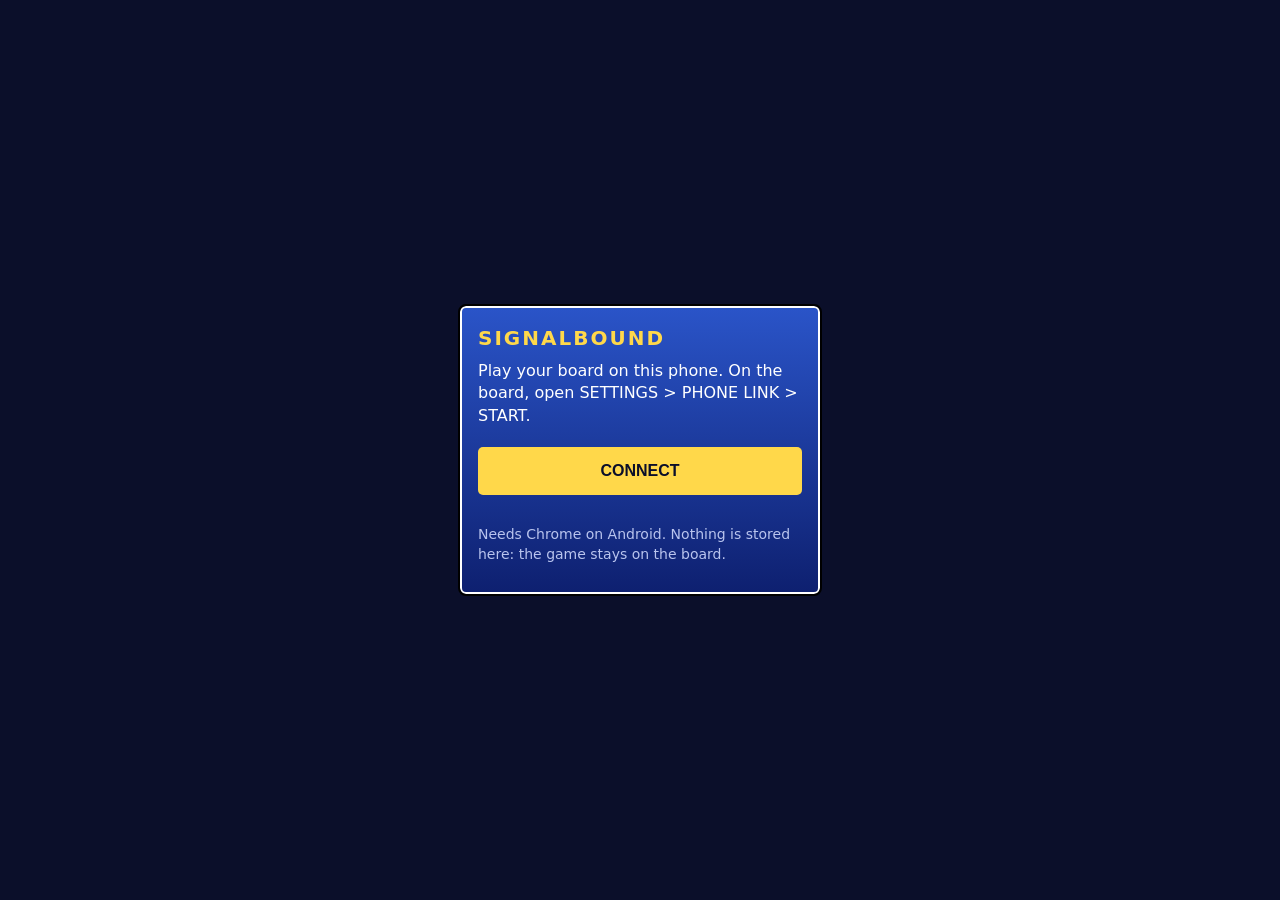
==== index.html @ 82334f15 "Signalbound Phone: the page Co-Authored-By: Claude Opus 5.5 <noreply@anthropic.com>" ====
<!doctype html>
<html lang="en"><head><meta charset="utf-8">
<meta name="viewport" content="width=device-width,initial-scale=1,viewport-fit=cover,user-scalable=no">
<meta name="theme-color" content="#0b0f2a">
<title>Signalbound Phone</title>
<link rel="manifest" href="manifest.json">
<link rel="icon" href="icon.svg" type="image/svg+xml">
<style>
:root{--bg:#0b0f2a;--top:#2a54c8;--bot:#0e2070;--ink:#fff;--dim:#b9c4ee;--yel:#ffd84a;--bad:#ff6b5a}
*{box-sizing:border-box}
html,body{height:100%;margin:0;background:var(--bg);color:var(--ink);font:16px/1.4 system-ui,sans-serif}
body{display:flex;align-items:center;justify-content:center;overscroll-behavior:none}
.win{width:min(92vw,360px);background:linear-gradient(var(--top),var(--bot));border:2px solid var(--ink);outline:2px solid #000;border-radius:6px;padding:16px}
h1{font-size:20px;letter-spacing:2px;margin:0 0 8px;color:var(--yel)}
p{margin:0 0 12px}.dim{color:var(--dim);font-size:14px}.err{color:var(--bad);min-height:22px;margin:8px 0 0;font-size:14px}
button{width:100%;min-height:48px;background:var(--yel);color:#0b0f2a;border:0;border-radius:5px;font-size:16px;font-weight:600;margin-top:8px}
button.alt{background:#132a86;color:var(--ink);border:2px solid var(--ink)}
input{width:100%;min-height:48px;padding:8px;border-radius:4px;border:1px solid var(--dim);background:#0b1440;color:var(--ink);font-size:24px;letter-spacing:6px;text-align:center}
#screen{display:none;touch-action:none;image-rendering:pixelated;background:#000;width:min(100vw,75vh);height:auto;aspect-ratio:3/4}
.hide{display:none}
#fps{position:fixed;left:4px;bottom:2px;font-size:11px;color:var(--dim)}
</style></head><body>
<section class="win" id="connect">
<h1>SIGNALBOUND</h1>
<p>Play your board on this phone. On the board, open SETTINGS &gt; PHONE LINK &gt; START.</p>
<button id="go">CONNECT</button>
<p class="err" id="err1"></p>
<p class="dim">Needs Chrome on Android. Nothing is stored here: the game stays on the board.</p>
</section>
<section class="win hide" id="pair">
<h1>PAIRING CODE</h1>
<p>Type the six digits on the board's screen.</p>
<input id="code" inputmode="numeric" maxlength="6" autocomplete="off">
<button id="send">PLAY</button>
<p class="err" id="err2"></p>
</section>
<canvas id="screen" width="240" height="320"></canvas>
<div id="fps"></div>
<script src="app.js"></script>
</body></html>
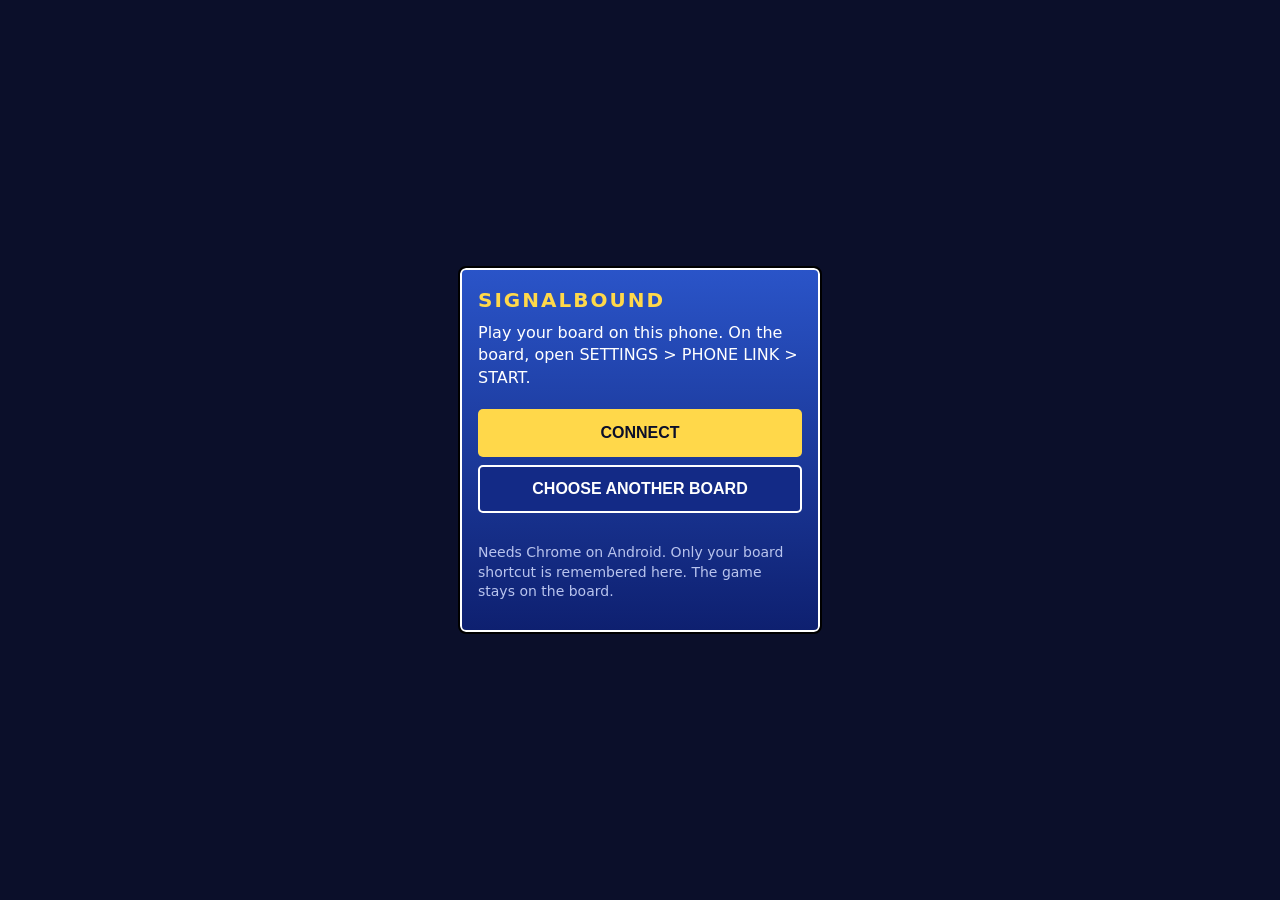
==== commit 10211324: "Reconnect from a fresh tab and release closed browser sessions Reuse the granted board without requi" ====
--- a/index.html
+++ b/index.html
@@ -24,8 +24,9 @@
 <h1>SIGNALBOUND</h1>
 <p>Play your board on this phone. On the board, open SETTINGS &gt; PHONE LINK &gt; START.</p>
 <button id="go">CONNECT</button>
+<button class="alt" id="choose">CHOOSE ANOTHER BOARD</button>
 <p class="err" id="err1"></p>
-<p class="dim">Needs Chrome on Android. Nothing is stored here: the game stays on the board.</p>
+<p class="dim">Needs Chrome on Android. Only your board shortcut is remembered here. The game stays on the board.</p>
 </section>
 <section class="win hide" id="pair">
 <h1>PAIRING CODE</h1>
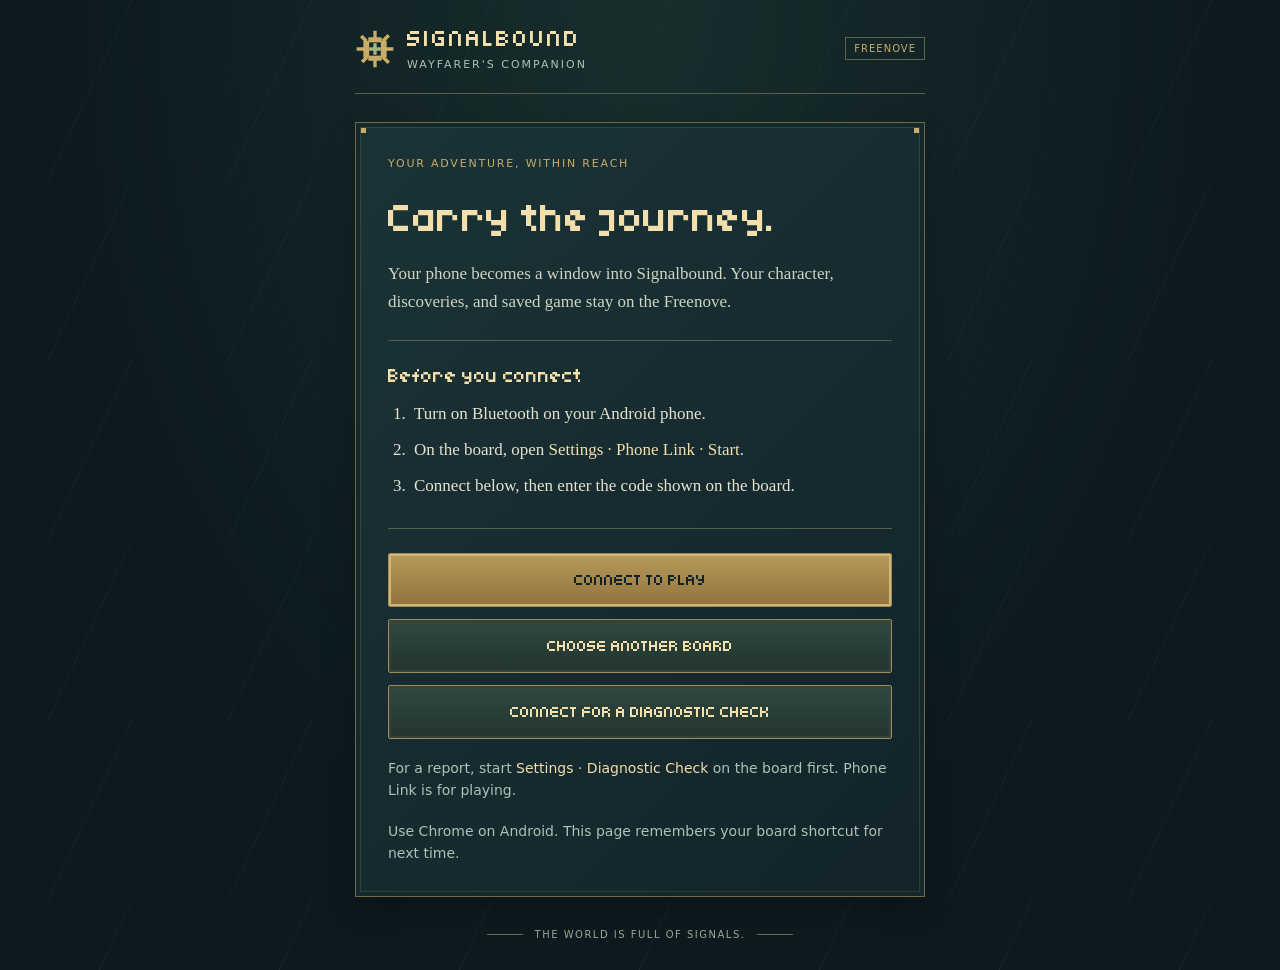
==== commit c4d6b69f: "Add separate diagnostic sessions, health reports and current Signalbound design" ====
--- a/index.html
+++ b/index.html
@@ -1,41 +1,33 @@
 <!doctype html>
 <html lang="en"><head><meta charset="utf-8">
-<meta name="viewport" content="width=device-width,initial-scale=1,viewport-fit=cover,user-scalable=no">
-<meta name="theme-color" content="#0b0f2a">
-<title>Signalbound Phone</title>
-<link rel="manifest" href="manifest.json">
-<link rel="icon" href="icon.svg" type="image/svg+xml">
-<style>
-:root{--bg:#0b0f2a;--top:#2a54c8;--bot:#0e2070;--ink:#fff;--dim:#b9c4ee;--yel:#ffd84a;--bad:#ff6b5a}
-*{box-sizing:border-box}
-html,body{height:100%;margin:0;background:var(--bg);color:var(--ink);font:16px/1.4 system-ui,sans-serif}
-body{display:flex;align-items:center;justify-content:center;overscroll-behavior:none}
-.win{width:min(92vw,360px);background:linear-gradient(var(--top),var(--bot));border:2px solid var(--ink);outline:2px solid #000;border-radius:6px;padding:16px}
-h1{font-size:20px;letter-spacing:2px;margin:0 0 8px;color:var(--yel)}
-p{margin:0 0 12px}.dim{color:var(--dim);font-size:14px}.err{color:var(--bad);min-height:22px;margin:8px 0 0;font-size:14px}
-button{width:100%;min-height:48px;background:var(--yel);color:#0b0f2a;border:0;border-radius:5px;font-size:16px;font-weight:600;margin-top:8px}
-button.alt{background:#132a86;color:var(--ink);border:2px solid var(--ink)}
-input{width:100%;min-height:48px;padding:8px;border-radius:4px;border:1px solid var(--dim);background:#0b1440;color:var(--ink);font-size:24px;letter-spacing:6px;text-align:center}
-#screen{display:none;touch-action:none;image-rendering:pixelated;background:#000;width:min(100vw,75vh);height:auto;aspect-ratio:3/4}
-.hide{display:none}
-#fps{position:fixed;left:4px;bottom:2px;font-size:11px;color:var(--dim)}
-</style></head><body>
-<section class="win" id="connect">
-<h1>SIGNALBOUND</h1>
-<p>Play your board on this phone. On the board, open SETTINGS &gt; PHONE LINK &gt; START.</p>
-<button id="go">CONNECT</button>
-<button class="alt" id="choose">CHOOSE ANOTHER BOARD</button>
-<p class="err" id="err1"></p>
-<p class="dim">Needs Chrome on Android. Only your board shortcut is remembered here. The game stays on the board.</p>
-</section>
-<section class="win hide" id="pair">
-<h1>PAIRING CODE</h1>
-<p>Type the six digits on the board's screen.</p>
-<input id="code" inputmode="numeric" maxlength="6" autocomplete="off">
-<button id="send">PLAY</button>
-<p class="err" id="err2"></p>
-</section>
-<canvas id="screen" width="240" height="320"></canvas>
-<div id="fps"></div>
-<script src="app.js"></script>
-</body></html>
+<meta name="viewport" content="width=device-width,initial-scale=1,viewport-fit=cover">
+<meta name="theme-color" content="#102329">
+<meta name="description" content="Your Signalbound companion. Play from your Freenove and record a GPS walk from your phone.">
+<title>Signalbound · Wayfarer's Companion</title>
+<link rel="manifest" href="manifest.json"><link rel="icon" href="icon.svg" type="image/svg+xml"><link rel="stylesheet" href="style.css">
+</head><body><div class="app-shell">
+<header class="masthead"><img src="assets/sigil.svg" width="40" height="40" alt=""><div><p class="brand">SIGNALBOUND</p><p class="edition">WAYFARER'S COMPANION</p></div><span class="board-tag">FREENOVE</span></header>
+<main>
+<section class="panel welcome" id="connect" aria-labelledby="welcome-title">
+<p class="eyebrow">YOUR ADVENTURE, WITHIN REACH</p><h1 id="welcome-title">Carry the journey.</h1>
+<p class="intro">Your phone becomes a window into Signalbound. Your character, discoveries, and saved game stay on the Freenove.</p>
+<div class="instructions"><h2>Before you connect</h2><ol><li>Turn on Bluetooth on your Android phone.</li><li>On the board, open <strong>Settings · Phone Link · Start</strong>.</li><li>Connect below, then enter the code shown on the board.</li></ol></div>
+<button id="go" class="primary">CONNECT TO PLAY</button><button class="alt" id="choose">CHOOSE ANOTHER BOARD</button>
+<button class="alt" id="diagnostic-connect">CONNECT FOR A DIAGNOSTIC CHECK</button>
+<p class="footnote">For a report, start <strong>Settings · Diagnostic Check</strong> on the board first. Phone Link is for playing.</p>
+<p class="err" id="err1" role="alert"></p><p class="footnote">Use Chrome on Android. This page remembers your board shortcut for next time.</p></section>
+<section class="panel pairing hide" id="pair" aria-labelledby="pair-title">
+<p class="eyebrow">A LINK BETWEEN WORLDS</p><h1 id="pair-title">Open the connection.</h1>
+<label for="code">Enter the six-digit code on your board.</label><input id="code" inputmode="numeric" pattern="[0-9]{6}" maxlength="6" autocomplete="off" aria-describedby="err2" placeholder="· · · · · ·">
+<button id="send" class="primary">CONTINUE THE JOURNEY</button><p class="err" id="err2" role="alert"></p><p class="footnote">The code is shown in Phone Link on your Freenove.</p></section>
+<section id="play-shell" class="play-layout hide" aria-label="Board screen and walk tools">
+<div class="board-view" id="board-view"><div class="screen-frame"><canvas id="screen" width="240" height="320" aria-label="Signalbound board screen"></canvas></div><p class="screen-caption">Your Freenove's live screen · touch to play</p></div>
+<details id="gps-tools" class="panel hide"><summary><span id="diagnostic-title">GPS walk diagnostics</span><span class="summary-note">SIGNAL FIELD NOTES</span></summary><div class="diagnostic-body">
+<p>See what your GPS receiver hears as you walk. Record a field log to review afterward.</p><p id="gps-report" class="readings" role="status" aria-live="polite">Connect and enter the board's code first.</p>
+<p id="system-report" class="readings hide" role="status" aria-live="polite"></p>
+<label for="report-notes">What did you notice? <span class="footnote">Optional</span></label><textarea id="report-notes" maxlength="2000" rows="3" placeholder="For example: the screen paused after opening the map."></textarea>
+<button id="gps-start" class="primary">START WALK LOG</button><button id="gps-save" class="alt">STOP AND SAVE LOG</button>
+<ul class="field-notes"><li>Keep this page open and your phone unlocked.</li><li>The log contains signal readings, without coordinates.</li><li>A Bluetooth interruption does not mean GPS reception was lost.</li></ul>
+<p class="footnote">This page does not request your phone's location. A Diagnostic Check also records system health and available crash details. Save the report and send it to ChatGPT; it is not uploaded automatically.</p></div></details></section>
+</main><footer><span class="footer-rule"></span><p>THE WORLD IS FULL OF SIGNALS.</p><span class="footer-rule"></span></footer><div id="fps" aria-hidden="true"></div>
+</div><script src="app.js"></script></body></html>
--- a/style.css
+++ b/style.css
@@ -0,0 +1,9 @@
+@font-face{font-family:Signalbound;src:url(assets/game.ttf) format('truetype');font-display:swap}
+textarea{width:100%;resize:vertical;min-height:100px;padding:12px;background:#0c2025;color:#e5e3ce;border:1px solid #839172;font:16px/1.6 Georgia,serif;border-radius:2px}textarea:focus-visible{outline:2px solid #f3d48d;outline-offset:3px}.play-layout.diagnostic-only{grid-template-columns:minmax(0,600px)}
+:root{color-scheme:dark;--bg:#0c191e;--ink:#e5e3ce;--dim:#aec2b6;--gold:#c9ac69;--light:#f3dfab;--edge:#716948;--bad:#efb2a1}
+*{box-sizing:border-box}html{min-height:100%;background:var(--bg)}body{margin:0;min-height:100svh;color:var(--ink);font:17px/1.65 Georgia,serif;background:radial-gradient(ellipse at 50% 0,#25463d77,transparent 65%),linear-gradient(115deg,transparent 49.8%,#8b9b7122 50%,transparent 50.2%) 0 0/180px 180px,var(--bg)}
+.app-shell{width:min(100%,1040px);margin:auto;padding:24px max(20px,env(safe-area-inset-right)) 16px max(20px,env(safe-area-inset-left))}.masthead{display:flex;align-items:center;gap:12px;max-width:570px;margin:0 auto 28px;padding-bottom:20px;border-bottom:1px solid #52604c}.masthead img{flex-shrink:0}.brand{font:23px/1.2 Signalbound,Georgia,serif;letter-spacing:2px;color:var(--light);margin:0}.edition{font:11px/1.5 system-ui,sans-serif;letter-spacing:2px;color:var(--dim);margin:5px 0 0}.board-tag{margin-left:auto;font:10px system-ui,sans-serif;letter-spacing:1px;color:var(--gold);border:1px solid #5c654d;padding:5px 8px}
+.panel{background:linear-gradient(135deg,#1b3336,#12242a);border:1px solid var(--edge);box-shadow:inset 0 0 0 4px #14272b,inset 0 0 0 5px #69714b55,0 12px 32px #0003;position:relative;padding:32px}.panel:before,.panel:after{content:'';position:absolute;top:5px;width:5px;height:5px;background:var(--gold);left:5px}.panel:after{left:auto;right:5px}.welcome,.pairing{max-width:570px;margin:auto}.eyebrow{font:11px/1.6 system-ui,sans-serif;letter-spacing:1.8px;color:var(--gold);margin:0 0 16px}h1,h2,button,summary{font-family:Signalbound,Georgia,serif;font-weight:normal}h1{font-size:clamp(30px,7vw,41px);line-height:1.3;letter-spacing:-.4px;color:var(--light);margin:0 0 18px;text-wrap:balance}h2{font-size:19px;line-height:1.5;color:var(--light);margin:0 0 10px}p{margin:0 0 18px}.intro{color:#ced6c3}.instructions{border-top:1px solid #52604c;border-bottom:1px solid #52604c;padding:20px 0;margin:24px 0}ol{padding-left:22px;margin:0}li{padding-left:4px;margin:8px 0}strong{font-weight:normal;color:var(--light)}
+button{display:flex;align-items:center;justify-content:center;width:100%;min-height:54px;padding:13px 16px;border:1px solid #a18a59;box-shadow:inset 0 0 0 2px #33453a;background:linear-gradient(#314740,#22352f);color:var(--light);font-size:16px;line-height:1.6;border-radius:2px;cursor:pointer;margin:12px 0 0;white-space:normal;overflow-wrap:anywhere;touch-action:manipulation}button.primary{background:linear-gradient(#b69a59,#90733e);box-shadow:inset 0 0 0 2px #d1b876;color:#102329}button:hover{border-color:#f1d694;filter:brightness(1.12)}button:disabled{opacity:.5;cursor:not-allowed}button:focus-visible,input:focus-visible,summary:focus-visible{outline:2px solid #f3d48d;outline-offset:4px}label{display:block;margin:20px 0 10px;color:var(--dim)}input{display:block;width:100%;min-height:64px;border:1px solid #839172;background:#0c2025;color:var(--light);padding:14px 8px;font:26px/1.3 ui-monospace,monospace;text-align:center;letter-spacing:7px;border-radius:2px}input::placeholder{color:#839883;letter-spacing:1px}.err{color:var(--bad);font:15px/1.5 system-ui,sans-serif;overflow-wrap:anywhere;margin:12px 0}.err:empty{display:none}.footnote{color:var(--dim);font:14px/1.6 system-ui,sans-serif;margin:18px 0 0}
+.play-layout{display:grid;grid-template-columns:minmax(0,420px) minmax(0,390px);justify-content:center;align-items:start;gap:28px}.board-view{min-width:0}.screen-frame{padding:7px;background:#0b181c;border:1px solid var(--gold);box-shadow:0 0 0 3px #1d3334;max-width:420px;margin:auto}#screen{display:none;touch-action:none;image-rendering:pixelated;background:#000;width:100%;height:auto;aspect-ratio:3/4}.screen-caption{font:13px/1.5 system-ui,sans-serif;color:var(--dim);text-align:center;margin:14px 0 0}#gps-tools{min-width:0;padding:0}summary{cursor:pointer;list-style:none;color:var(--light);font-size:19px;line-height:1.5;padding:20px 24px;min-height:64px}summary::-webkit-details-marker{display:none}summary:after{content:'+';position:absolute;right:20px;top:20px;color:var(--gold)}details[open]>summary:after{content:'−'}.summary-note{display:block;color:var(--gold);font:10px/1.5 system-ui,sans-serif;letter-spacing:1.5px;margin-top:4px}.diagnostic-body{padding:0 24px 24px;font:16px/1.65 Georgia,serif}.readings{white-space:pre-line;font:14px/1.8 system-ui,sans-serif;background:#0d2025;border-left:2px solid var(--gold);padding:16px;overflow-wrap:anywhere;color:#d6e0cf}.field-notes{padding-left:18px;color:var(--dim);font:14px/1.65 system-ui,sans-serif;margin:22px 0 0}
+footer{display:flex;align-items:center;justify-content:center;gap:12px;margin:30px auto 0;max-width:570px}footer p{font:10px/1.5 system-ui,sans-serif;letter-spacing:1.5px;color:#9aab94;margin:0}.footer-rule{width:36px;height:1px;background:#6c7052}#fps{font:11px/1.5 system-ui,sans-serif;color:#a6b8ab;text-align:center;margin-top:12px}.hide{display:none!important}@media(max-width:760px){.play-layout{grid-template-columns:minmax(0,420px);gap:22px}.app-shell{padding-top:18px}.masthead{margin-bottom:22px}.panel{padding:26px}.board-tag{display:none}}@media(max-width:360px){.app-shell{padding-left:14px;padding-right:14px}.brand{font-size:20px}.edition{font-size:9px;letter-spacing:1.5px}.panel{padding:22px}button{font-size:14px}.eyebrow{font-size:10px}.diagnostic-body{padding:0 18px 22px}}@media(prefers-reduced-motion:reduce){*{scroll-behavior:auto!important}}
